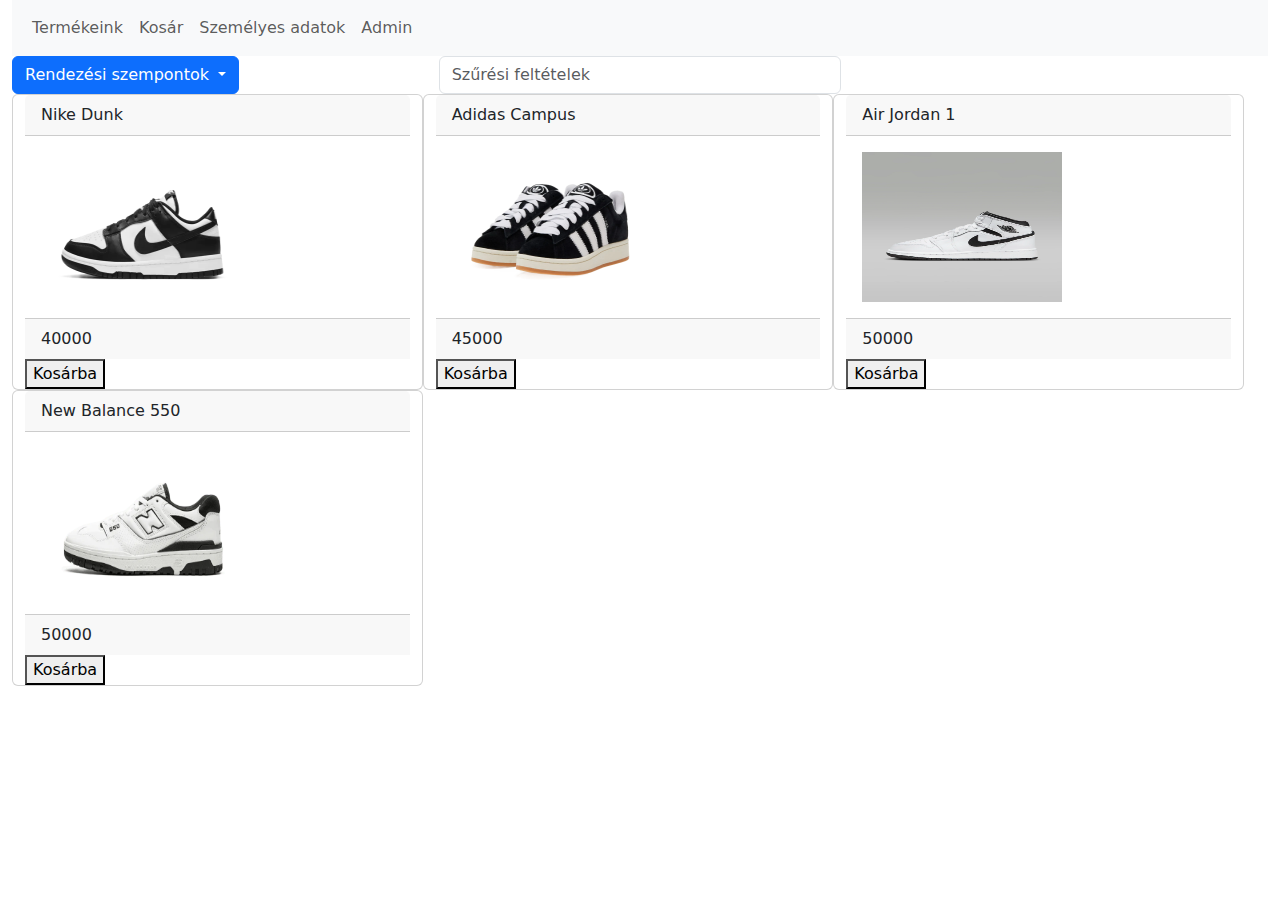
==== index.html @ 8a2835a6 "cipoLista, kartyaMegjelenit, nevRendezes" ====
<!DOCTYPE html>
<html lang="en">
<head>
    <meta charset="UTF-8">
    <meta name="viewport" content="width=device-width, initial-scale=1.0">
    <title>Sas Gyula</title>
    <link href="https://cdn.jsdelivr.net/npm/bootstrap@5.3.3/dist/css/bootstrap.min.css" rel="stylesheet">
    <script src="https://cdn.jsdelivr.net/npm/bootstrap@5.3.3/dist/js/bootstrap.bundle.min.js"></script>
    <script src="https://ajax.googleapis.com/ajax/libs/jquery/3.7.1/jquery.min.js"></script>
    <script type="module" src="main.js"></script>
    <link rel="stylesheet" href="stilus.css">
</head>
<body>
    <main class="container-fluid">
        <nav class="navbar navbar-expand-sm bg-light">
            <div class="container-fluid">
              <ul class="navbar-nav">
                <li class="nav-item">
                  <a class="nav-link" href="index.html">Termékeink</a>
                </li>
                <li class="nav-item">
                  <a class="nav-link" href="#">Kosár</a>
                </li>
                <li class="nav-item">
                  <a class="nav-link" href="#">Személyes adatok</a>
                </li>
                <li class="nav-item">
                    <a class="nav-link" href="https://sasgyula.github.io/listakezeloFuggvenyek_SZFB/">Admin</a>
                  </li>
              </ul>
            </div>
          </nav> 
          <div class="row">
          <div class="dropdown col-md-4">
            <button type="button" class="btn btn-primary dropdown-toggle" data-bs-toggle="dropdown">
              Rendezési szempontok
            </button>
            <ul class="dropdown-menu">
              <li><p class="dropdown-item" id="nev">Név</p></li>
              <li><p class="dropdown-item" id="ar">Ár</p></li>
            </ul>
          </div>
          <div class="col-md-4">
            <input type="text" class="form-control" id="szures" placeholder="Szűrési feltételek" name="szures">
          </div>
        </div>

        <article>
            <div id="termekek">

            </div>
        </article>
    </main>
</body>
</html>
---- stilus.css ----
.kepek{
    width: 200px;
    height: 150px;
}
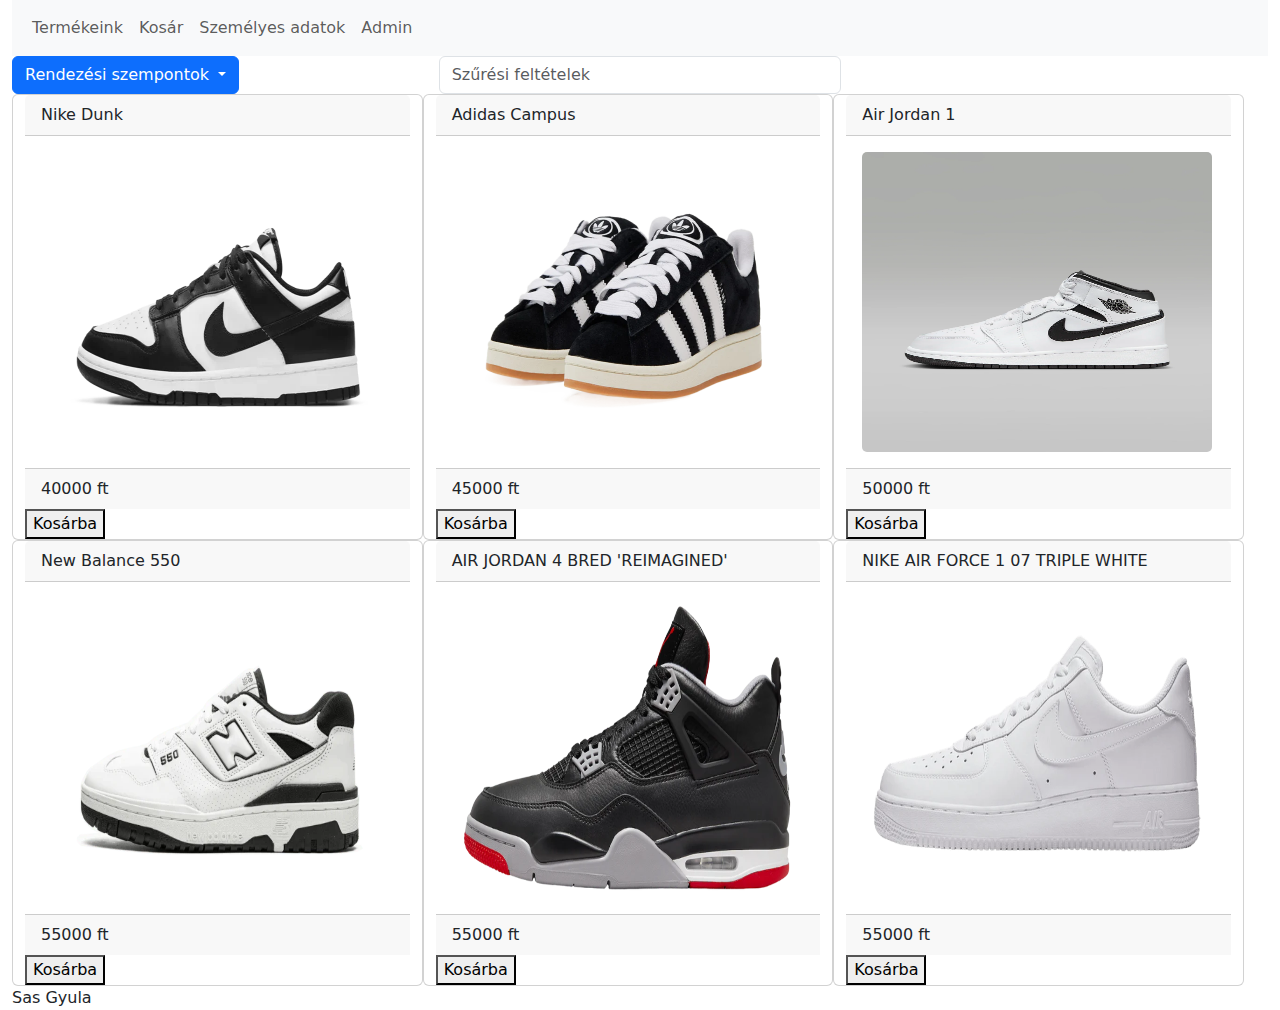
==== commit 8775eae6: "Rendezes esemeny befejezese" ====
--- a/index.html
+++ b/index.html
@@ -1,55 +1,71 @@
 <!DOCTYPE html>
 <html lang="en">
-<head>
-    <meta charset="UTF-8">
-    <meta name="viewport" content="width=device-width, initial-scale=1.0">
+  <head>
+    <meta charset="UTF-8" />
+    <meta name="viewport" content="width=device-width, initial-scale=1.0" />
     <title>Sas Gyula</title>
-    <link href="https://cdn.jsdelivr.net/npm/bootstrap@5.3.3/dist/css/bootstrap.min.css" rel="stylesheet">
+    <link
+      href="https://cdn.jsdelivr.net/npm/bootstrap@5.3.3/dist/css/bootstrap.min.css"
+      rel="stylesheet"
+    />
     <script src="https://cdn.jsdelivr.net/npm/bootstrap@5.3.3/dist/js/bootstrap.bundle.min.js"></script>
     <script src="https://ajax.googleapis.com/ajax/libs/jquery/3.7.1/jquery.min.js"></script>
     <script type="module" src="main.js"></script>
-    <link rel="stylesheet" href="stilus.css">
-</head>
-<body>
+    <link rel="stylesheet" href="stilus.css" />
+  </head>
+  <body>
     <main class="container-fluid">
-        <nav class="navbar navbar-expand-sm bg-light">
-            <div class="container-fluid">
-              <ul class="navbar-nav">
-                <li class="nav-item">
-                  <a class="nav-link" href="index.html">Termékeink</a>
-                </li>
-                <li class="nav-item">
-                  <a class="nav-link" href="#">Kosár</a>
-                </li>
-                <li class="nav-item">
-                  <a class="nav-link" href="#">Személyes adatok</a>
-                </li>
-                <li class="nav-item">
-                    <a class="nav-link" href="https://sasgyula.github.io/listakezeloFuggvenyek_SZFB/">Admin</a>
-                  </li>
-              </ul>
-            </div>
-          </nav> 
-          <div class="row">
-          <div class="dropdown col-md-4">
-            <button type="button" class="btn btn-primary dropdown-toggle" data-bs-toggle="dropdown">
-              Rendezési szempontok
-            </button>
-            <ul class="dropdown-menu">
-              <li><p class="dropdown-item" id="nev">Név</p></li>
-              <li><p class="dropdown-item" id="ar">Ár</p></li>
-            </ul>
-          </div>
-          <div class="col-md-4">
-            <input type="text" class="form-control" id="szures" placeholder="Szűrési feltételek" name="szures">
-          </div>
+      <nav class="navbar navbar-expand-sm bg-light">
+        <div class="container-fluid">
+          <ul class="navbar-nav">
+            <li class="nav-item">
+              <a class="nav-link" href="index.html">Termékeink</a>
+            </li>
+            <li class="nav-item">
+              <a class="nav-link" href="#">Kosár</a>
+            </li>
+            <li class="nav-item">
+              <a class="nav-link" href="#">Személyes adatok</a>
+            </li>
+            <li class="nav-item">
+              <a
+                class="nav-link"
+                href="https://sasgyula.github.io/listakezeloFuggvenyek_SZFB/"
+                >Admin</a
+              >
+            </li>
+          </ul>
         </div>
+      </nav>
+      <div class="row">
+        <div class="dropdown col-md-4">
+          <button
+            type="button"
+            class="btn btn-primary dropdown-toggle"
+            data-bs-toggle="dropdown"
+          >
+            Rendezési szempontok
+          </button>
+          <ul class="dropdown-menu">
+            <li><p class="dropdown-item" id="nev">Név</p></li>
+            <li><p class="dropdown-item" id="ar">Ár</p></li>
+          </ul>
+        </div>
+        <div class="col-md-4">
+          <input
+            type="text"
+            class="form-control"
+            id="szures"
+            placeholder="Szűrési feltételek"
+            name="szures"
+          />
+        </div>
+      </div>
 
-        <article>
-            <div id="termekek">
-
-            </div>
-        </article>
+      <article>
+        <div id="termekek"></div>
+      </article>
+      <footer>Sas Gyula</footer>
     </main>
-</body>
-</html>+  </body>
+</html>
--- a/stilus.css
+++ b/stilus.css
@@ -1,4 +1,5 @@
 .kepek{
-    width: 200px;
-    height: 150px;
+    width: 350px;
+    height: 300px;
+    border-radius: 5px;
 }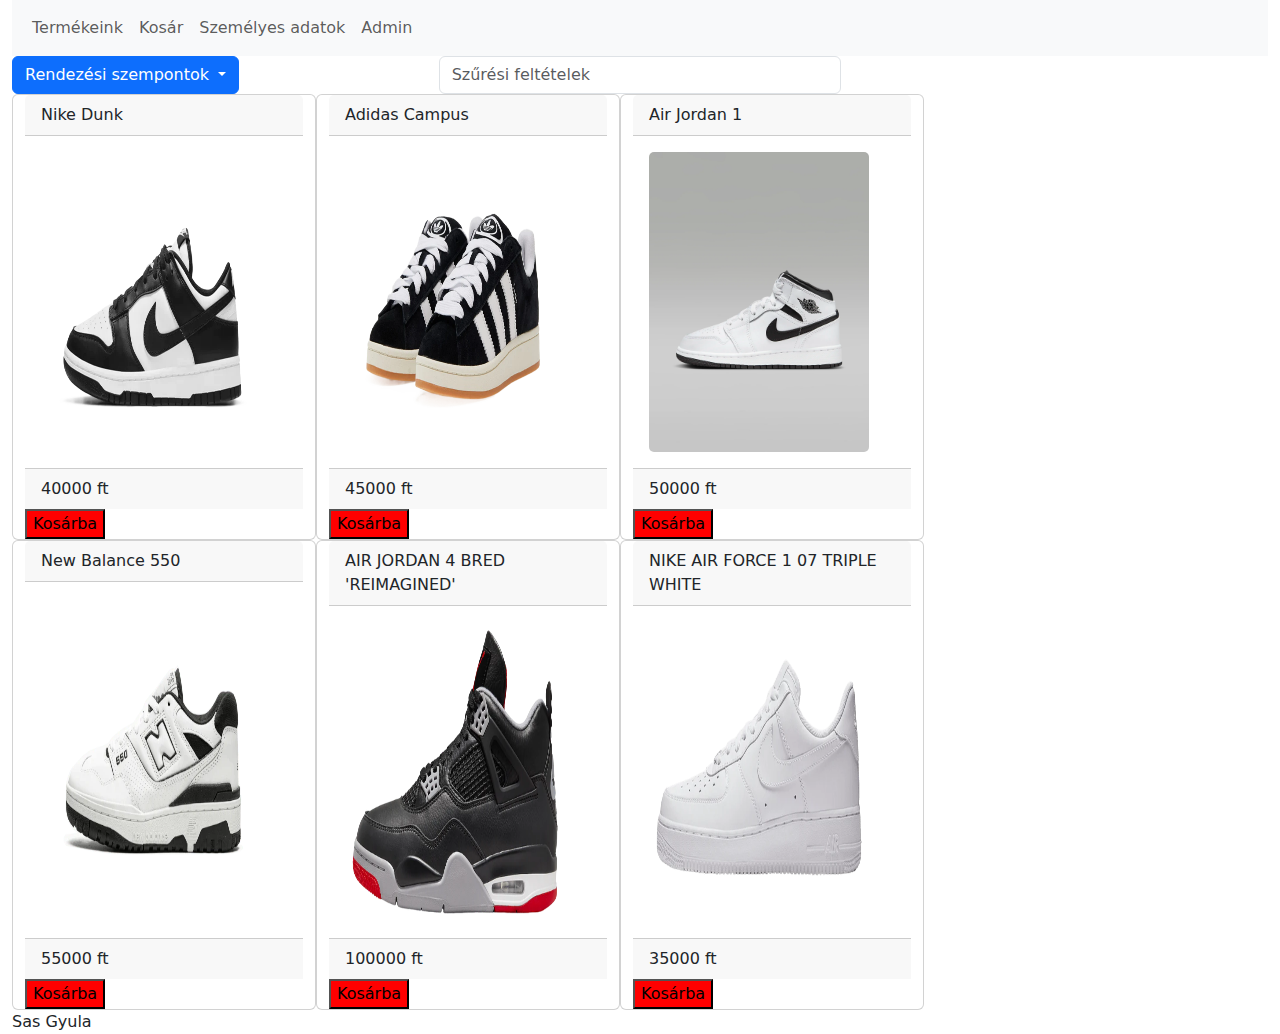
==== commit 2888909b: "kosarElkeszites" ====
--- a/index.html
+++ b/index.html
@@ -63,7 +63,13 @@
       </div>
 
       <article>
-        <div id="termekek"></div>
+        <div class="row">
+        <div id="termekek" class="col-md-9">
+          
+        </div>
+        <div id="kosar" class="col-md-3">
+        </div>
+        </div>
       </article>
       <footer>Sas Gyula</footer>
     </main>
--- a/stilus.css
+++ b/stilus.css
@@ -1,5 +1,8 @@
 .kepek{
-    width: 350px;
+    width: 220px;
     height: 300px;
     border-radius: 5px;
-}+}
+#termekek button{
+    background-color: red;
+}
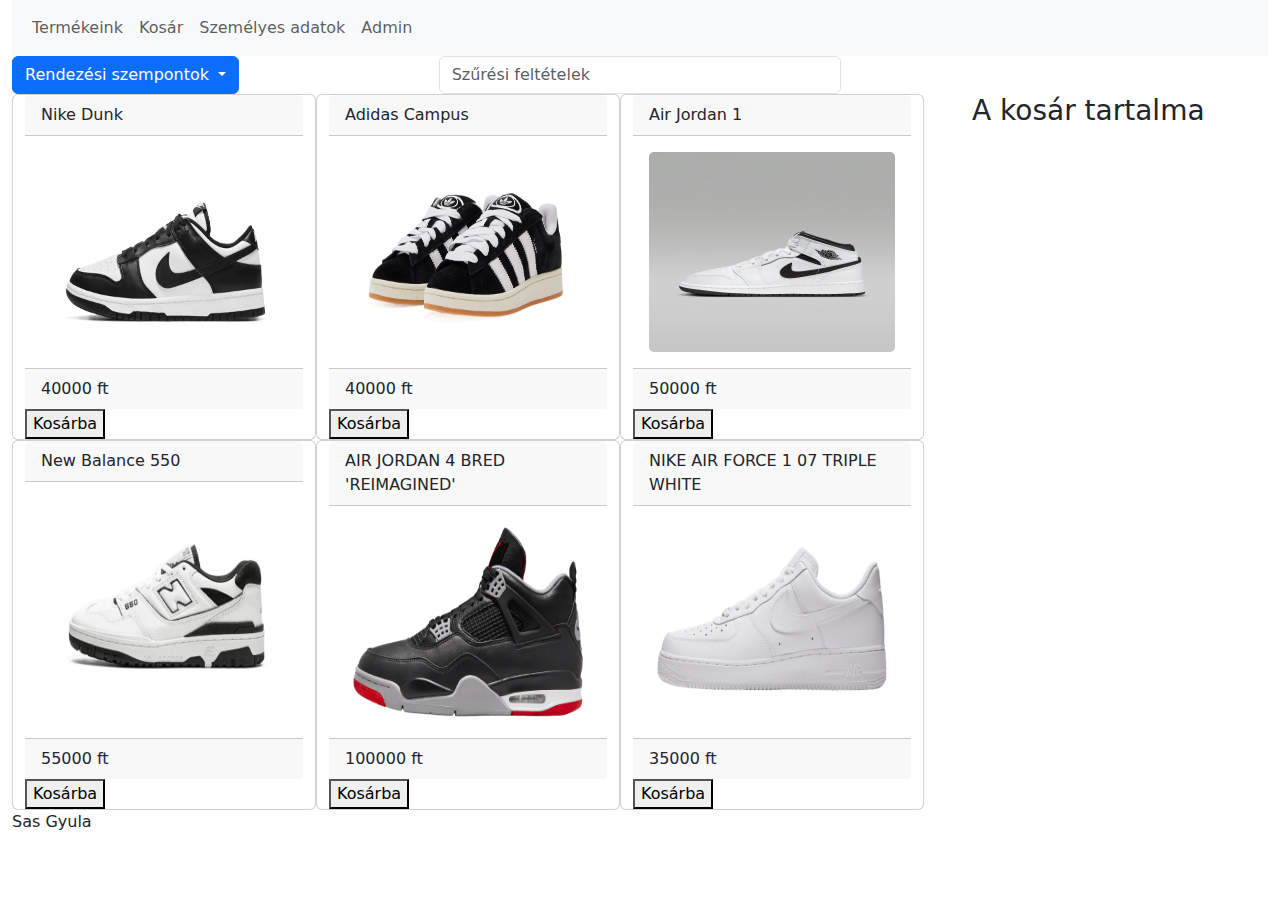
==== commit 9e02fffe: "szemelyesadatok, kosartorles" ====
--- a/index.html
+++ b/index.html
@@ -25,7 +25,7 @@
               <a class="nav-link" href="#">Kosár</a>
             </li>
             <li class="nav-item">
-              <a class="nav-link" href="#">Személyes adatok</a>
+              <a class="nav-link" href="szemelyesAdatok.html">Személyes adatok</a>
             </li>
             <li class="nav-item">
               <a
@@ -68,6 +68,7 @@
           
         </div>
         <div id="kosar" class="col-md-3">
+          <h3>A kosár tartalma</h3>
         </div>
         </div>
       </article>
--- a/stilus.css
+++ b/stilus.css
@@ -1,8 +1,11 @@
 .kepek{
-    width: 220px;
-    height: 300px;
+    width: 100%;
+    height: 200px;
+    max-width: 300px;
     border-radius: 5px;
 }
-#termekek button{
-    background-color: red;
-}
+.kosarKep{
+    width: 100%;
+    max-width: 70px;
+    height: 70px;
+}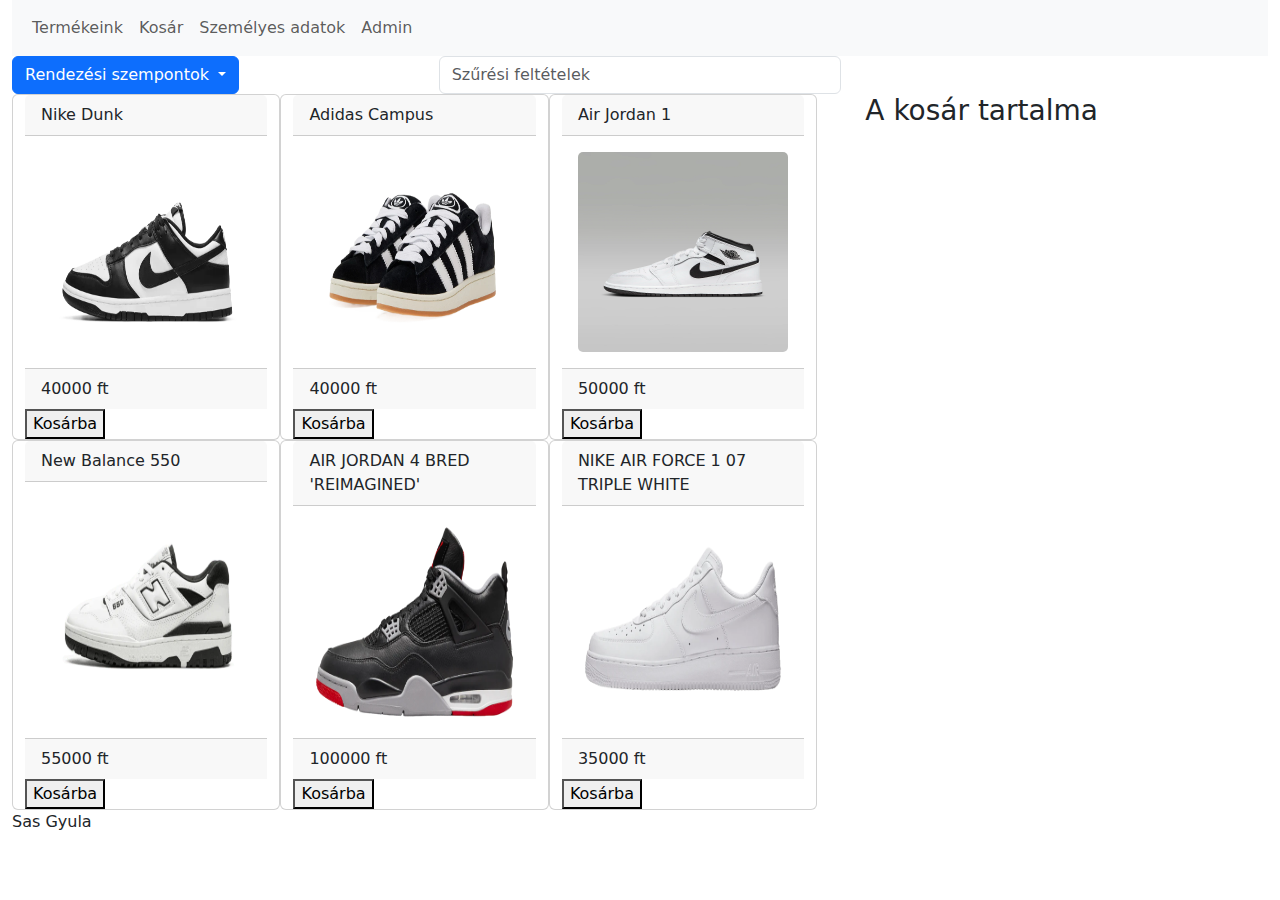
==== commit 49a66d59: "kosarLista szerkeztés, törlés" ====
--- a/index.html
+++ b/index.html
@@ -64,10 +64,10 @@
 
       <article>
         <div class="row">
-        <div id="termekek" class="col-md-9">
+        <div id="termekek" class="col-md-8">
           
         </div>
-        <div id="kosar" class="col-md-3">
+        <div id="kosar" class="col-md-4">
           <h3>A kosár tartalma</h3>
         </div>
         </div>
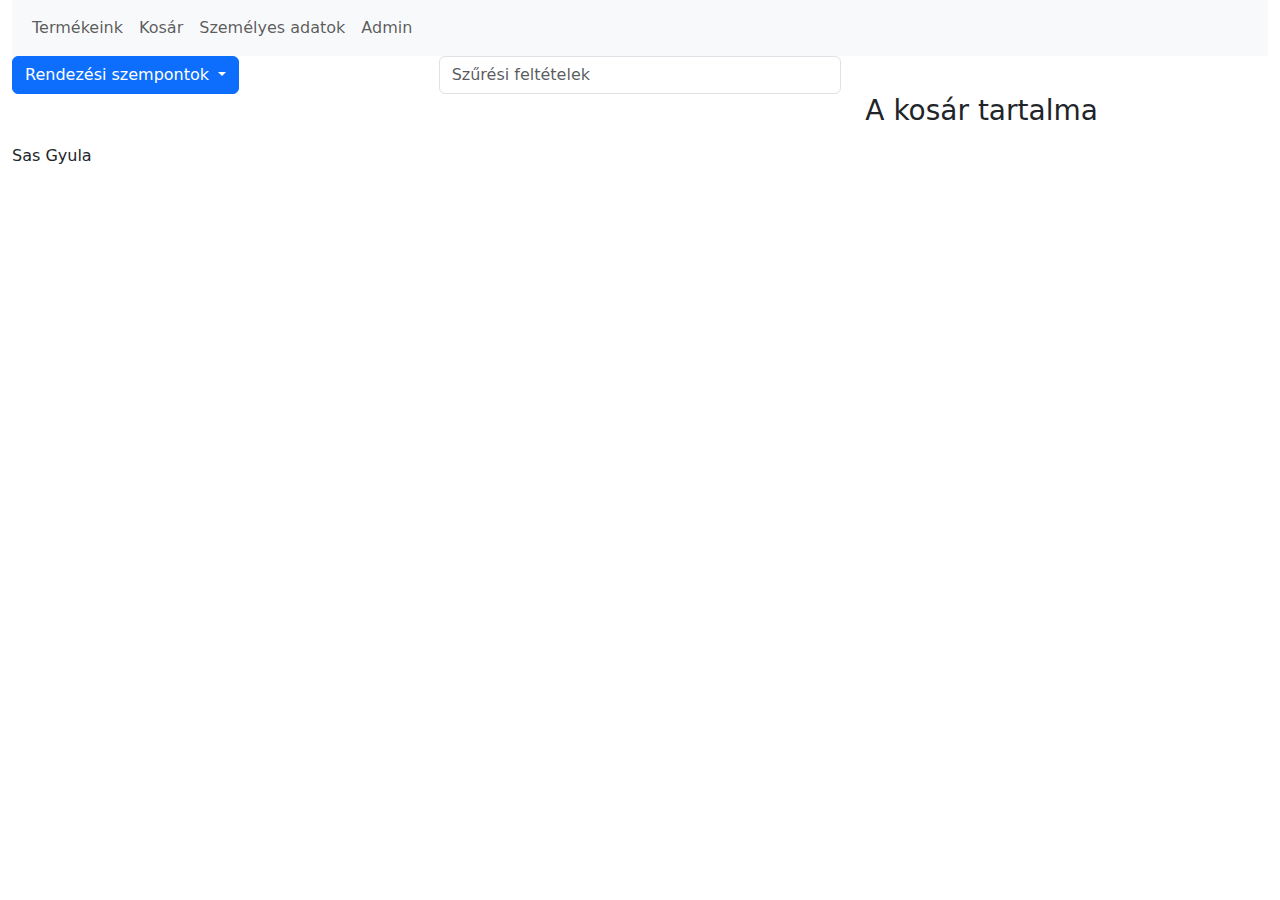
==== commit 03a31562: "readme szerkeztése, urlapvalidalas" ====
--- a/index.html
+++ b/index.html
@@ -69,6 +69,7 @@
         </div>
         <div id="kosar" class="col-md-4">
           <h3>A kosár tartalma</h3>
+          <p id="kosarMennyiseg"></p>
         </div>
         </div>
       </article>
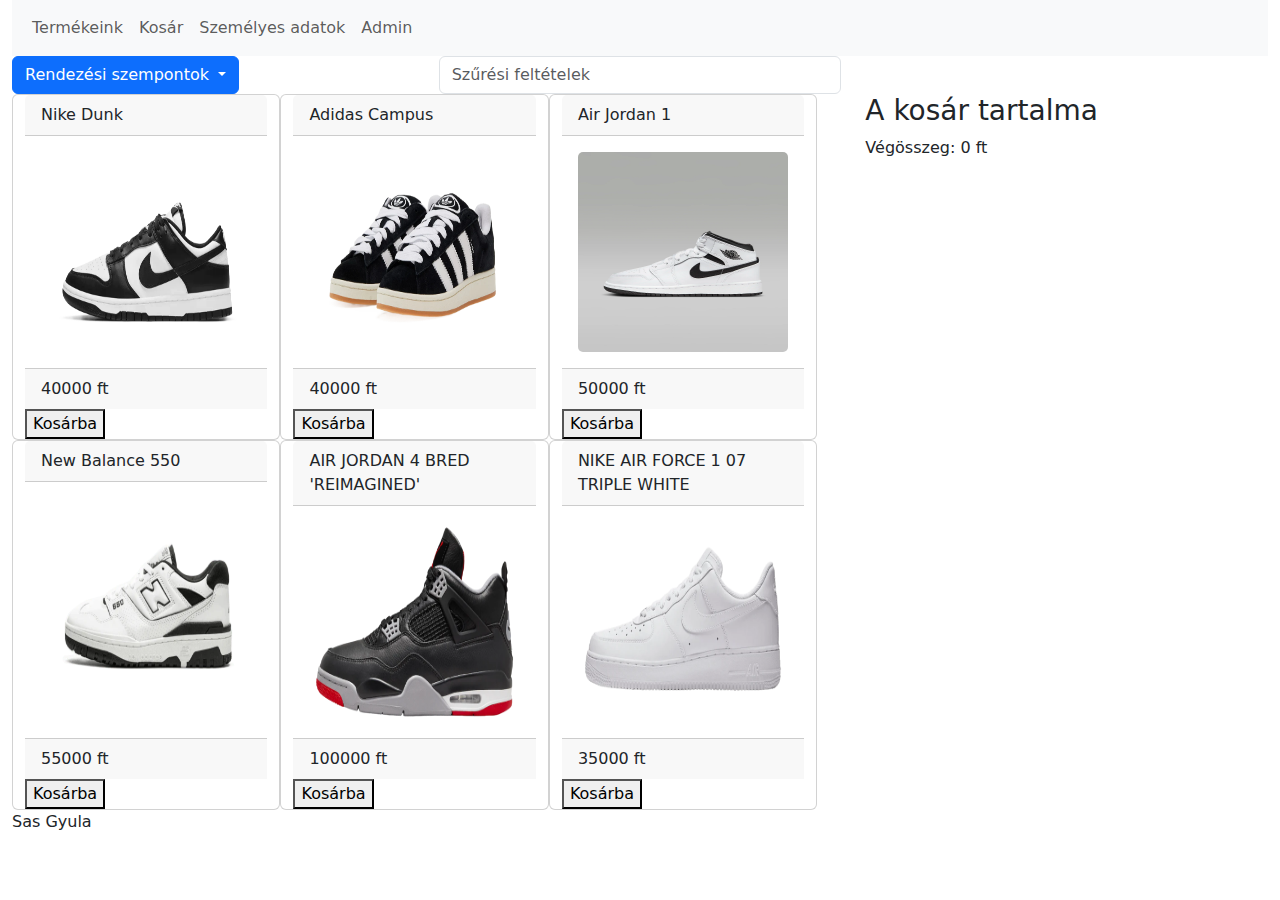
==== commit 1b550b32: "arcsokkent/novel" ====
--- a/index.html
+++ b/index.html
@@ -67,10 +67,14 @@
         <div id="termekek" class="col-md-8">
           
         </div>
-        <div id="kosar" class="col-md-4">
+        <div  class="col-md-4">
+        <div id="kosar">
           <h3>A kosár tartalma</h3>
-          <p id="kosarMennyiseg"></p>
         </div>
+        <div>
+          <p>Végösszeg: <span class="ar"> 0 </span> ft</p>
+        </div>
+      </div>
         </div>
       </article>
       <footer>Sas Gyula</footer>
